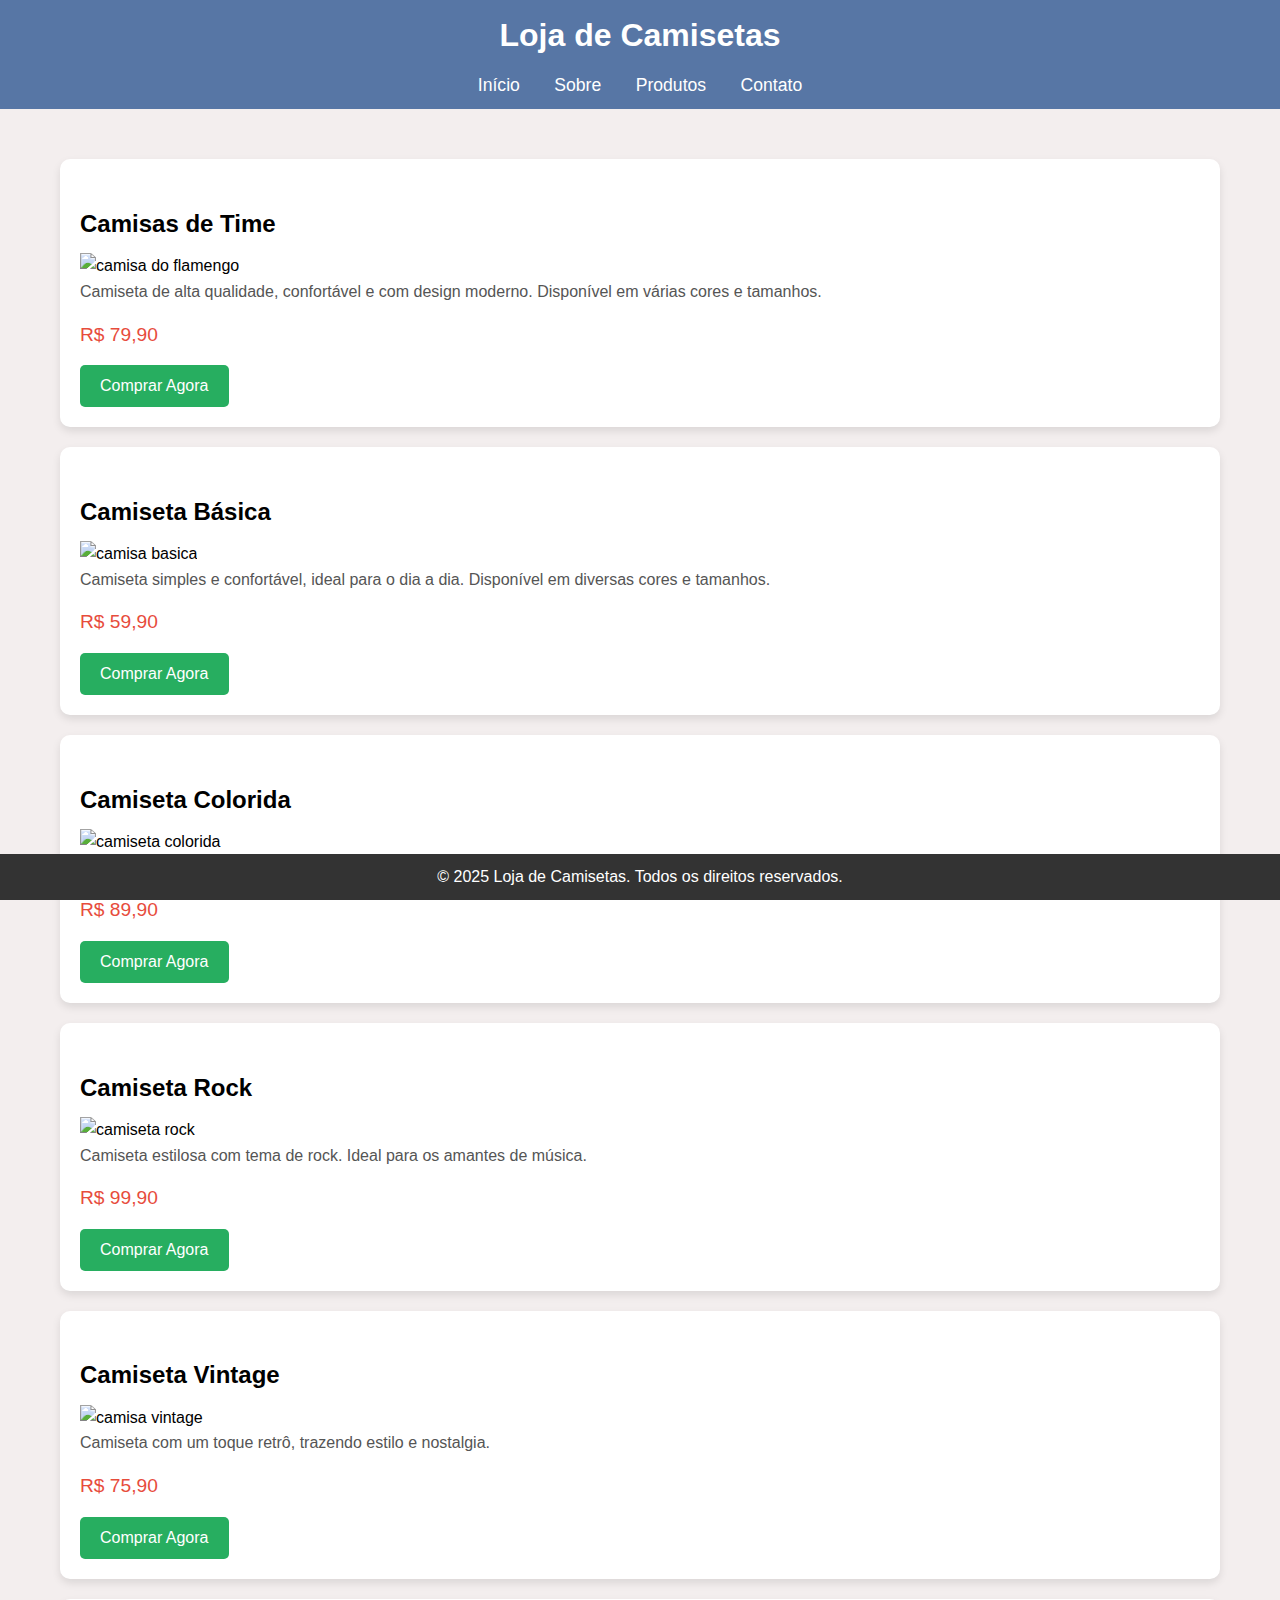
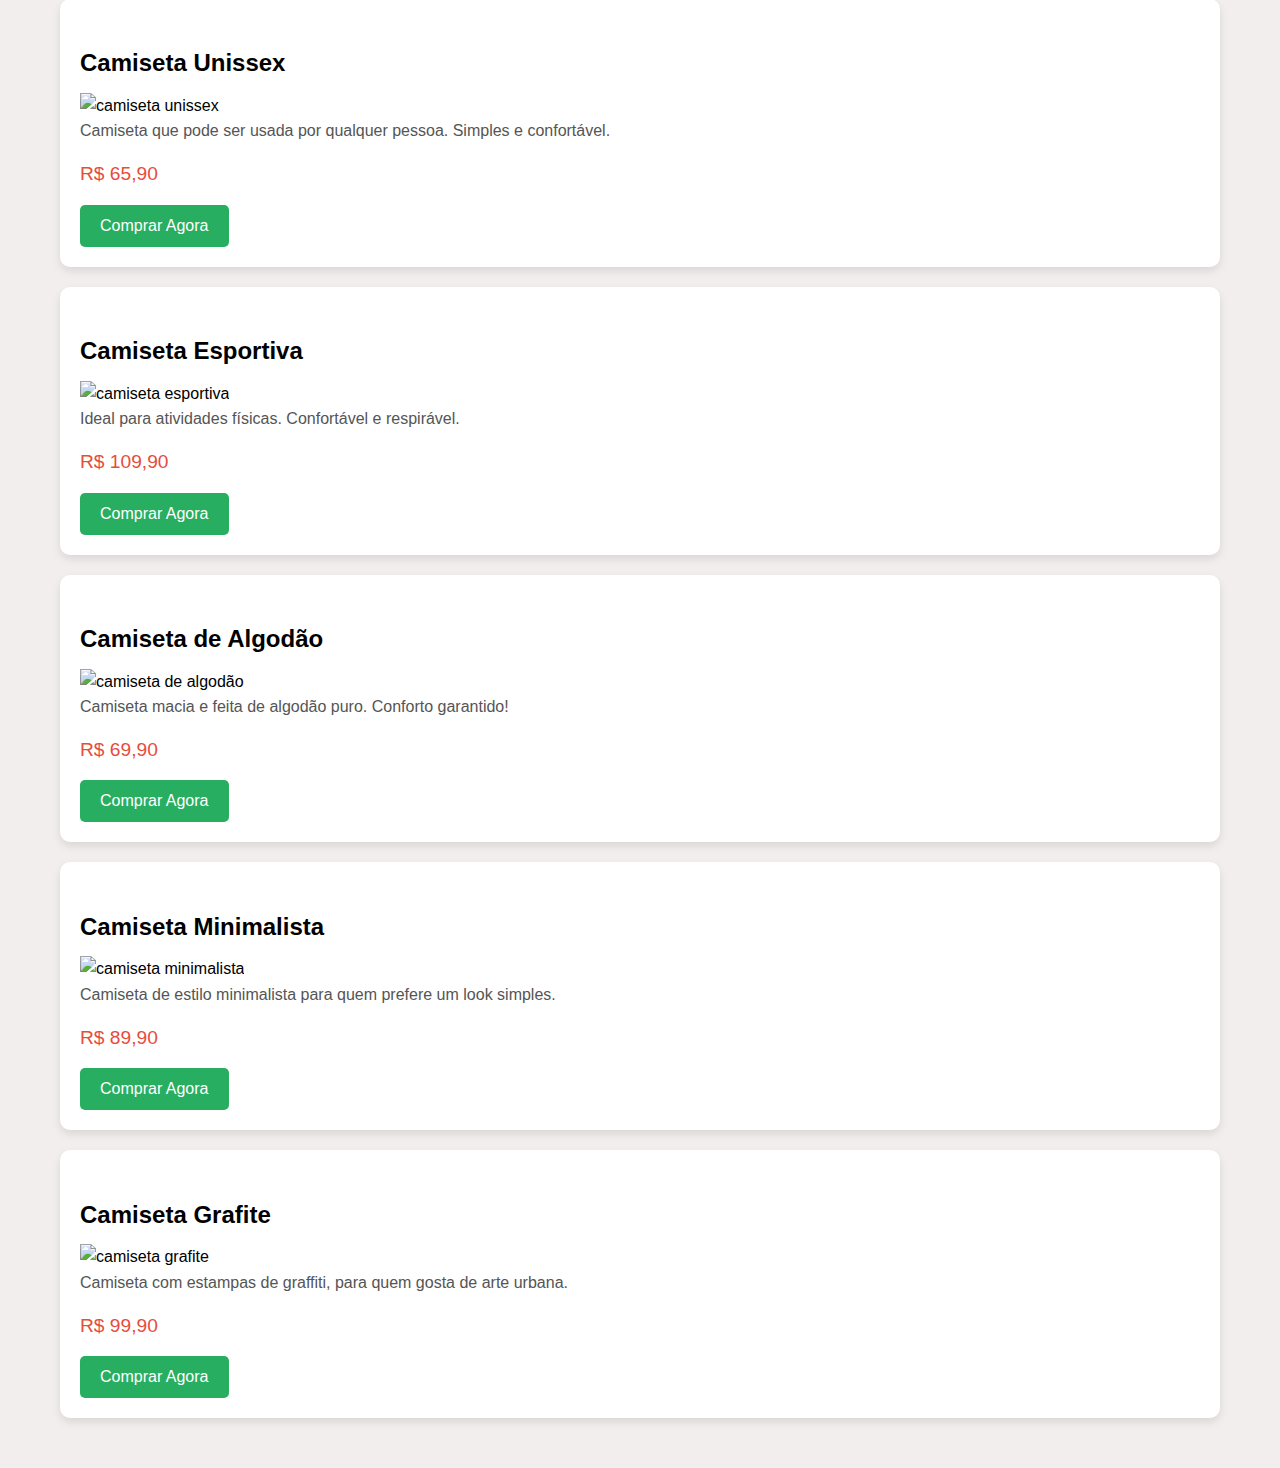
==== index.html @ 09066783 "Add files via upload" ====
<!DOCTYPE html>
<html lang="pt-br">
<head>
    <meta charset="UTF-8">
    <meta name="viewport" content="width=device-width, initial-scale=1.0">
    <title>Loja de Camisetas</title>
    <link rel="stylesheet" href="style.css">
</head>
<body>
    <header>
        <div class="logo">
            <h1>Loja de Camisetas</h1>
        </div>
        <nav>
            <ul>
                <li><a href="#">Início</a></li>
                <li><a href="#">Sobre</a></li>
                <li><a href="#">Produtos</a></li>
                <li><a href="#">Contato</a></li>
            </ul>
        </nav>
    </header>

    <section class="products">
        <!-- Produto 1 -->
        <div class="product">
            <div class="product-image">
                <img src="https://via.placeholder.com/300" alt="">
            </div>
            <div class="product-details">
                <h2>Camisas de Time</h2>
                <img src="./camisa do flamengo.jpeg" alt="camisa do flamengo">
                <p class="description">Camiseta de alta qualidade, confortável e com design moderno. Disponível em várias cores e tamanhos.</p>
                <p class="price">R$ 79,90</p>
                <button class="buy-btn">Comprar Agora</button>
            </div>
        </div>

        <!-- Produto 2 -->
        <div class="product">
            <div class="product-image">
                <img src="https://via.placeholder.com/300" alt="">
            </div>
            <div class="product-details">
                <h2>Camiseta Básica</h2>
                <img src="./camisa basica.webp" alt="camisa basica">
                <p class="description">Camiseta simples e confortável, ideal para o dia a dia. Disponível em diversas cores e tamanhos.</p>
                <p class="price">R$ 59,90</p>
                <button class="buy-btn">Comprar Agora</button>
            </div>
        </div>

        <!-- Produto 3 -->
        <div class="product">
            <div class="product-image">
                <img src="https://via.placeholder.com/300" alt="">
            </div>
            <div class="product-details">
                <h2>Camiseta Colorida</h2>
                <img src="./camisa colorida.webp" alt="camiseta colorida">
                <p class="description">Camiseta vibrante e cheia de cor. Perfeita para quem gosta de se destacar.</p>
                <p class="price">R$ 89,90</p>
                <button class="buy-btn">Comprar Agora</button>
            </div>
        </div>

        <!-- Produto 4 -->
        <div class="product">
            <div class="product-image">
                <img src="https://via.placeholder.com/300" alt="">
            </div>
            <div class="product-details">
                <h2>Camiseta Rock</h2>
                <img src="./camisa de rock.jpg"alt="camiseta rock">
                <p class="description">Camiseta estilosa com tema de rock. Ideal para os amantes de música.</p>
                <p class="price">R$ 99,90</p>
                <button class="buy-btn">Comprar Agora</button>
            </div>
        </div>

        <!-- Produto 5 -->
        <div class="product">
            <div class="product-image">
                <img src="https://via.placeholder.com/300" alt="">
            </div>
            <div class="product-details">
                <h2>Camiseta Vintage</h2>
                <img src="./camisa vintage.jpg" alt="camisa vintage">
                <p class="description">Camiseta com um toque retrô, trazendo estilo e nostalgia.</p>
                <p class="price">R$ 75,90</p>
                <button class="buy-btn">Comprar Agora</button>
            </div>
        </div>

        <!-- Produto 6 -->
        <div class="product">
            <div class="product-image">
                <img src="https://via.placeholder.com/300" alt="">
            </div>
            <div class="product-details">
                <h2>Camiseta Unissex</h2>
                <img src="./camisa unissex.avif" alt="camiseta unissex">
                <p class="description">Camiseta que pode ser usada por qualquer pessoa. Simples e confortável.</p>
                <p class="price">R$ 65,90</p>
                <button class="buy-btn">Comprar Agora</button>
            </div>
        </div>

        <!-- Produto 7 -->
        <div class="product">
            <div class="product-image">
                <img src="https://via.placeholder.com/300" alt="">
            </div>
            <div class="product-details">
                <h2>Camiseta Esportiva</h2>
                <img src="./camisa esportiva.jpeg" alt="camiseta esportiva">
                <p class="description">Ideal para atividades físicas. Confortável e respirável.</p>
                <p class="price">R$ 109,90</p>
                <button class="buy-btn">Comprar Agora</button>
            </div>
        </div>

        <!-- Produto 8 -->
        <div class="product">
            <div class="product-image">
                <img src="https://via.placeholder.com/300" alt="">
            </div>
            <div class="product-details">
                <h2>Camiseta de Algodão</h2>
                <img src="./camisa algodão.webp" alt="camiseta de algodão">
                <p class="description">Camiseta macia e feita de algodão puro. Conforto garantido!</p>
                <p class="price">R$ 69,90</p>
                <button class="buy-btn">Comprar Agora</button>
            </div>
        </div>

        <!-- Produto 9 -->
        <div class="product">
            <div class="product-image">
                <img src="https://via.placeholder.com/300" alt="">
            </div>
            <div class="product-details">
                <h2>Camiseta Minimalista</h2>
                <img src="./camisa minimalista.jpeg" alt="camiseta minimalista">
                <p class="description">Camiseta de estilo minimalista para quem prefere um look simples.</p>
                <p class="price">R$ 89,90</p>
                <button class="buy-btn">Comprar Agora</button>
            </div>
        </div>

        <!-- Produto 10 -->
        <div class="product">
            <div class="product-image">
                <img src="https://via.placeholder.com/300" alt="">
            </div>
            <div class="product-details">
                <h2>Camiseta Grafite</h2>
                <img src="./camisa grafite.webp" alt="camiseta grafite">
                <p class="description">Camiseta com estampas de graffiti, para quem gosta de arte urbana.</p>
                <p class="price">R$ 99,90</p>
                <button class="buy-btn">Comprar Agora</button>
            </div>
        </div>
    </section>

    <footer>
        <p>&copy; 2025 Loja de Camisetas. Todos os direitos reservados.</p>
    </footer>
</body>        

                                                                                                                                                   
</html>
---- style.css ----
*{
    margin:0;
    padding: 0;
    box-sizing: border-box;
}

/* Corpo da página */
body {
    font-family: Arial, sans-serif;
    line-height: 1.6;
    background-color: #f3eeee;
}

/* Cabeçalho */
header {
    background-color: #5776a5;
    color: rgb(255, 255, 255);
    padding: 10px 0;
    text-align: center;
}

header .logo h1 {
    font-size: 2rem;
}

header nav ul {
    list-style: none;
    margin-top: 10px;
}

header nav ul li {
    display: inline;
    margin: 0 15px;
}

header nav ul li a {
    color: white;
    text-decoration: none;
    font-size: 1.1rem;
}

header nav ul li a:hover {
    text-decoration: underline;
}

/* Seção de produtos */
.products {
    display: grid;
    gap: 20px;
    padding: 50px 20px;
    max-width: 1200px;
    margin: 0 auto;
}

.product {
    background-color: white;
    border-radius: 10px;
    box-shadow: 0 4px 8px rgba(0, 0, 0, 0.1);
    overflow: hidden;
    transition: transform 0.3s ease;
}

.product:hover {
    transform: translateY(-10px);
}

.product-image img {
    max-width: 100%;
    height: auto;
    border-bottom: 1px solid #ddd;
}

.product-details {
    padding: 20px;
}

.product-details h2 {
    font-size: 1.5rem;
    margin-bottom: 10px;
}

.product-details .description {
    margin-bottom: 15px;
    color: #555;
}

.product-details .price {
    font-size: 1.2rem;
    color: #e74c3c;
    margin-bottom: 15px;
}

.buy-btn {
    background-color: #27ae60;
    color: white;
    padding: 12px 20px;
    border: none;
    border-radius: 5px;
    font-size: 1rem;
    cursor: pointer;
}

.buy-btn:hover {
    background-color: #118842;
}

/* Rodapé */
footer {
    background-color: #333;
    color: white;
    text-align: center;
    padding: 10px 0;
    position: fixed;
    width: 100%;
    bottom: 0;
}

img {
    width: 50%; /* Ajusta a largura para 50% do tamanho original */
    height: auto; /* Mantém a proporção da imagem */
  }
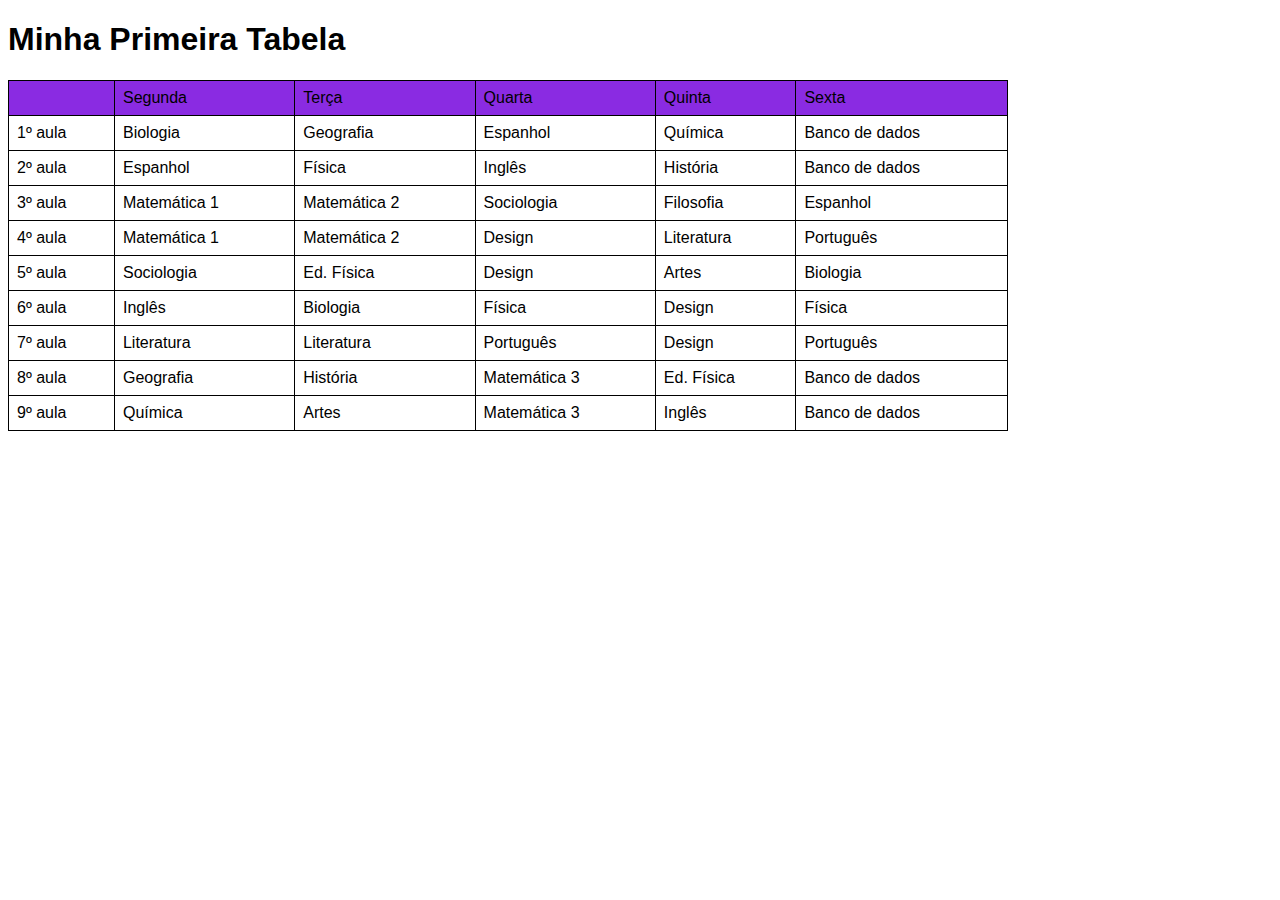
==== commit e5217919: "Add files via upload" ====
--- a/index.html
+++ b/index.html
@@ -3,170 +3,115 @@
 <head>
     <meta charset="UTF-8">
     <meta name="viewport" content="width=device-width, initial-scale=1.0">
-    <title>Loja de Camisetas</title>
-    <link rel="stylesheet" href="style.css">
+    <title>Tabelas</title>
+    <style>
+        body {
+            font-family: Arial, Helvetica, sans-serif;
+        }
+        table {
+            width: 1000px;
+            border-collapse: collapse;
+        }
+        tr.linha {
+        background-color: blueviolet;
+
+        }
+    
+        td {
+        border: 1px solid black;
+        padding: 8px;
+    }
+    </style>
 </head>
 <body>
-    <header>
-        <div class="logo">
-            <h1>Loja de Camisetas</h1>
-        </div>
-        <nav>
-            <ul>
-                <li><a href="#">Início</a></li>
-                <li><a href="#">Sobre</a></li>
-                <li><a href="#">Produtos</a></li>
-                <li><a href="#">Contato</a></li>
-            </ul>
-        </nav>
-    </header>
+    <h1>Minha Primeira Tabela</h1>
+    <!--
+    HIERARQUA DE TABELAS (simples)
+    TABLE = tabela
+        TABLE ROW = linha de tabela 
+            TABLE HEADER = cabeçalho da tabela 
+            TABLE DATA = dado de tabela 
 
-    <section class="products">
-        <!-- Produto 1 -->
-        <div class="product">
-            <div class="product-image">
-                <img src="https://via.placeholder.com/300" alt="">
-            </div>
-            <div class="product-details">
-                <h2>Camisas de Time</h2>
-                <img src="./camisa do flamengo.jpeg" alt="camisa do flamengo">
-                <p class="description">Camiseta de alta qualidade, confortável e com design moderno. Disponível em várias cores e tamanhos.</p>
-                <p class="price">R$ 79,90</p>
-                <button class="buy-btn">Comprar Agora</button>
-            </div>
-        </div>
-
-        <!-- Produto 2 -->
-        <div class="product">
-            <div class="product-image">
-                <img src="https://via.placeholder.com/300" alt="">
-            </div>
-            <div class="product-details">
-                <h2>Camiseta Básica</h2>
-                <img src="./camisa basica.webp" alt="camisa basica">
-                <p class="description">Camiseta simples e confortável, ideal para o dia a dia. Disponível em diversas cores e tamanhos.</p>
-                <p class="price">R$ 59,90</p>
-                <button class="buy-btn">Comprar Agora</button>
-            </div>
-        </div>
-
-        <!-- Produto 3 -->
-        <div class="product">
-            <div class="product-image">
-                <img src="https://via.placeholder.com/300" alt="">
-            </div>
-            <div class="product-details">
-                <h2>Camiseta Colorida</h2>
-                <img src="./camisa colorida.webp" alt="camiseta colorida">
-                <p class="description">Camiseta vibrante e cheia de cor. Perfeita para quem gosta de se destacar.</p>
-                <p class="price">R$ 89,90</p>
-                <button class="buy-btn">Comprar Agora</button>
-            </div>
-        </div>
-
-        <!-- Produto 4 -->
-        <div class="product">
-            <div class="product-image">
-                <img src="https://via.placeholder.com/300" alt="">
-            </div>
-            <div class="product-details">
-                <h2>Camiseta Rock</h2>
-                <img src="./camisa de rock.jpg"alt="camiseta rock">
-                <p class="description">Camiseta estilosa com tema de rock. Ideal para os amantes de música.</p>
-                <p class="price">R$ 99,90</p>
-                <button class="buy-btn">Comprar Agora</button>
-            </div>
-        </div>
-
-        <!-- Produto 5 -->
-        <div class="product">
-            <div class="product-image">
-                <img src="https://via.placeholder.com/300" alt="">
-            </div>
-            <div class="product-details">
-                <h2>Camiseta Vintage</h2>
-                <img src="./camisa vintage.jpg" alt="camisa vintage">
-                <p class="description">Camiseta com um toque retrô, trazendo estilo e nostalgia.</p>
-                <p class="price">R$ 75,90</p>
-                <button class="buy-btn">Comprar Agora</button>
-            </div>
-        </div>
-
-        <!-- Produto 6 -->
-        <div class="product">
-            <div class="product-image">
-                <img src="https://via.placeholder.com/300" alt="">
-            </div>
-            <div class="product-details">
-                <h2>Camiseta Unissex</h2>
-                <img src="./camisa unissex.avif" alt="camiseta unissex">
-                <p class="description">Camiseta que pode ser usada por qualquer pessoa. Simples e confortável.</p>
-                <p class="price">R$ 65,90</p>
-                <button class="buy-btn">Comprar Agora</button>
-            </div>
-        </div>
-
-        <!-- Produto 7 -->
-        <div class="product">
-            <div class="product-image">
-                <img src="https://via.placeholder.com/300" alt="">
-            </div>
-            <div class="product-details">
-                <h2>Camiseta Esportiva</h2>
-                <img src="./camisa esportiva.jpeg" alt="camiseta esportiva">
-                <p class="description">Ideal para atividades físicas. Confortável e respirável.</p>
-                <p class="price">R$ 109,90</p>
-                <button class="buy-btn">Comprar Agora</button>
-            </div>
-        </div>
-
-        <!-- Produto 8 -->
-        <div class="product">
-            <div class="product-image">
-                <img src="https://via.placeholder.com/300" alt="">
-            </div>
-            <div class="product-details">
-                <h2>Camiseta de Algodão</h2>
-                <img src="./camisa algodão.webp" alt="camiseta de algodão">
-                <p class="description">Camiseta macia e feita de algodão puro. Conforto garantido!</p>
-                <p class="price">R$ 69,90</p>
-                <button class="buy-btn">Comprar Agora</button>
-            </div>
-        </div>
-
-        <!-- Produto 9 -->
-        <div class="product">
-            <div class="product-image">
-                <img src="https://via.placeholder.com/300" alt="">
-            </div>
-            <div class="product-details">
-                <h2>Camiseta Minimalista</h2>
-                <img src="./camisa minimalista.jpeg" alt="camiseta minimalista">
-                <p class="description">Camiseta de estilo minimalista para quem prefere um look simples.</p>
-                <p class="price">R$ 89,90</p>
-                <button class="buy-btn">Comprar Agora</button>
-            </div>
-        </div>
-
-        <!-- Produto 10 -->
-        <div class="product">
-            <div class="product-image">
-                <img src="https://via.placeholder.com/300" alt="">
-            </div>
-            <div class="product-details">
-                <h2>Camiseta Grafite</h2>
-                <img src="./camisa grafite.webp" alt="camiseta grafite">
-                <p class="description">Camiseta com estampas de graffiti, para quem gosta de arte urbana.</p>
-                <p class="price">R$ 99,90</p>
-                <button class="buy-btn">Comprar Agora</button>
-            </div>
-        </div>
-    </section>
-
-    <footer>
-        <p>&copy; 2025 Loja de Camisetas. Todos os direitos reservados.</p>
-    </footer>
-</body>        
-
-                                                                                                                                                   
-</html>
+    -->
+     <table>
+        <tr class="linha"> <!-- Primeira linha-->
+            <td> </td>
+            <td>Segunda </td>
+            <td> Terça</td>
+            <td>Quarta </td>
+            <td>Quinta </td>
+            <td>Sexta</td>
+        </tr>
+            <td>1º aula</td>
+            <td> Biologia </td>
+            <td> Geografia </td>
+            <td> Espanhol </td>
+            <td> Química </td>
+            <td> Banco de dados </td>
+        <tr>
+            <td>2º aula </td>
+            <td>Espanhol</td>
+            <td>Física</td>
+            <td>Inglês</td>
+            <td>História</td>
+            <td>Banco de dados</td>
+        </tr>
+        <tr>
+            <td>3º aula</td>
+            <td>Matemática 1</td>
+            <td>Matemática 2</td>
+            <td>Sociologia</td>
+            <td>Filosofia</td>
+            <td>Espanhol</td>
+        </tr>
+        <tr>
+            <td>4º aula</td>
+            <td>Matemática 1</td>
+            <td>Matemática 2</td>
+            <td>Design</td>
+            <td>Literatura</td>
+            <td>Português</td>
+        </tr>
+        <tr>
+            <td>5º aula</td>
+            <td>Sociologia</td>
+            <td>Ed. Física</td>
+            <td>Design</td>
+            <td>Artes</td>
+            <td>Biologia</td>
+        </tr>
+        <tr>
+            <td>6º aula</td>
+            <td>Inglês</td>
+            <td>Biologia</td>
+            <td>Física</td>
+            <td>Design</td>
+            <td>Física</td>
+        </tr>
+        <tr>
+            <td>7º aula</td>
+            <td>Literatura</td>
+            <td>Literatura</td>
+            <td>Português</td>
+            <td>Design</td>
+            <td>Português</td>
+        </tr>
+        <tr>
+            <td>8º aula</td>
+            <td>Geografia</td>
+            <td>História</td>
+            <td>Matemática 3</td>
+            <td>Ed. Física</td>
+            <td>Banco de dados</td>
+        </tr>
+        <tr>
+            <td>9º aula</td>
+            <td>Química</td>
+            <td>Artes</td>
+            <td>Matemática 3</td>
+            <td>Inglês</td>
+            <td>Banco de dados</td>
+        </tr>
+     </table>
+</body>
+</html>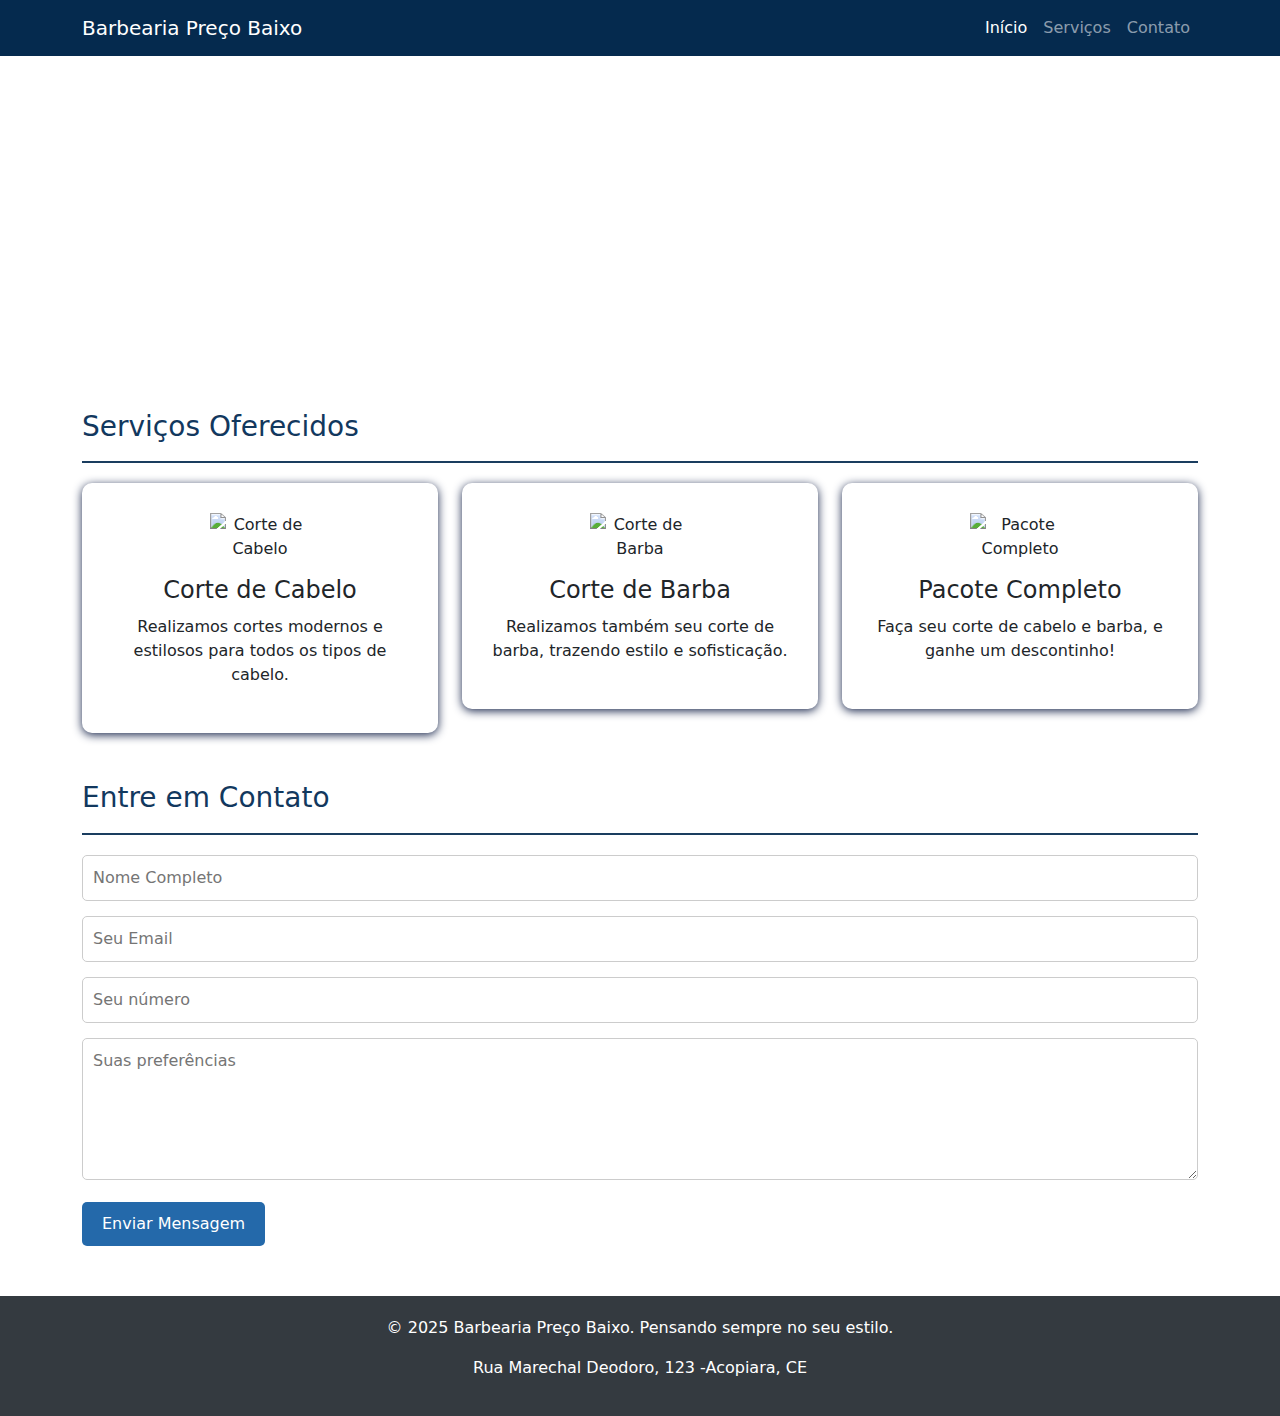
==== commit 3c8cf232: "Add files via upload" ====
--- a/index.html
+++ b/index.html
@@ -1,117 +1,93 @@
 <!DOCTYPE html>
-<html lang="pt-br">
+<html lang="en">
 <head>
     <meta charset="UTF-8">
     <meta name="viewport" content="width=device-width, initial-scale=1.0">
-    <title>Tabelas</title>
-    <style>
-        body {
-            font-family: Arial, Helvetica, sans-serif;
-        }
-        table {
-            width: 1000px;
-            border-collapse: collapse;
-        }
-        tr.linha {
-        background-color: blueviolet;
-
-        }
-    
-        td {
-        border: 1px solid black;
-        padding: 8px;
-    }
-    </style>
+    <title>Barbearia</title>
+    <link href="https://cdn.jsdelivr.net/npm/bootstrap@5.3.0-alpha1/dist/css/bootstrap.min.css" rel="stylesheet">
+    <link rel="stylesheet" href="./style.css">
 </head>
 <body>
-    <h1>Minha Primeira Tabela</h1>
-    <!--
-    HIERARQUA DE TABELAS (simples)
-    TABLE = tabela
-        TABLE ROW = linha de tabela 
-            TABLE HEADER = cabeçalho da tabela 
-            TABLE DATA = dado de tabela 
+    <nav class="navbar navbar-expand-lg navbar-dark">
+        <div class="container">
+            <a class="navbar-brand" href="#">Barbearia Preço Baixo</a>
+            <button class="navbar-toggler" type="button" data-bs-toggle="collapse" data-bs-target="#navbarNav"
+                aria-controls="navbarNav" aria-expanded="false" aria-label="Toggle navigation">
+                <span class="navbar-toggler-icon"></span>
+            </button>
+            <div class="collapse navbar-collapse" id="navbarNav">
+                <ul class="navbar-nav ms-auto">
+                    <li class="nav-item">
+                        <a class="nav-link active" href="#home">Início</a>
+                    </li>
+                    <li class="nav-item">
+                        <a class="nav-link" href="#services">Serviços</a>
+                    </li>
+                    <li class="nav-item">
+                        <a class="nav-link" href="#contact">Contato</a>
+                    </li>
+                </ul>
+            </div>
+        </div>
+    </nav>
 
-    -->
-     <table>
-        <tr class="linha"> <!-- Primeira linha-->
-            <td> </td>
-            <td>Segunda </td>
-            <td> Terça</td>
-            <td>Quarta </td>
-            <td>Quinta </td>
-            <td>Sexta</td>
-        </tr>
-            <td>1º aula</td>
-            <td> Biologia </td>
-            <td> Geografia </td>
-            <td> Espanhol </td>
-            <td> Química </td>
-            <td> Banco de dados </td>
-        <tr>
-            <td>2º aula </td>
-            <td>Espanhol</td>
-            <td>Física</td>
-            <td>Inglês</td>
-            <td>História</td>
-            <td>Banco de dados</td>
-        </tr>
-        <tr>
-            <td>3º aula</td>
-            <td>Matemática 1</td>
-            <td>Matemática 2</td>
-            <td>Sociologia</td>
-            <td>Filosofia</td>
-            <td>Espanhol</td>
-        </tr>
-        <tr>
-            <td>4º aula</td>
-            <td>Matemática 1</td>
-            <td>Matemática 2</td>
-            <td>Design</td>
-            <td>Literatura</td>
-            <td>Português</td>
-        </tr>
-        <tr>
-            <td>5º aula</td>
-            <td>Sociologia</td>
-            <td>Ed. Física</td>
-            <td>Design</td>
-            <td>Artes</td>
-            <td>Biologia</td>
-        </tr>
-        <tr>
-            <td>6º aula</td>
-            <td>Inglês</td>
-            <td>Biologia</td>
-            <td>Física</td>
-            <td>Design</td>
-            <td>Física</td>
-        </tr>
-        <tr>
-            <td>7º aula</td>
-            <td>Literatura</td>
-            <td>Literatura</td>
-            <td>Português</td>
-            <td>Design</td>
-            <td>Português</td>
-        </tr>
-        <tr>
-            <td>8º aula</td>
-            <td>Geografia</td>
-            <td>História</td>
-            <td>Matemática 3</td>
-            <td>Ed. Física</td>
-            <td>Banco de dados</td>
-        </tr>
-        <tr>
-            <td>9º aula</td>
-            <td>Química</td>
-            <td>Artes</td>
-            <td>Matemática 3</td>
-            <td>Inglês</td>
-            <td>Banco de dados</td>
-        </tr>
-     </table>
+    <!-- Hero Section -->
+    <div class="hero" id="home">
+        <h1>Bem-vindo à Barbearia Preço Baixo</h1>
+        <p>Entre feio e saia lindo, gastando apenas o necessário.</p>
+    </div>
+
+    <!-- Serviços -->
+    <div class="container my-5" id="services">
+        <div class="section-title">
+            <h3>Serviços Oferecidos</h3>
+        </div>
+        <div class="row text-center">
+            <div class="col-md-4">
+                <div class="service-item">
+                    <img src="./mullet3.jpeg" alt="Corte de Cabelo">
+                    <h4>Corte de Cabelo</h4>
+                    <p>Realizamos cortes modernos e estilosos para todos os tipos de cabelo.</p>
+                </div>
+            </div>
+            <div class="col-md-4">
+                <div class="service-item">
+                    <img src="./barba.jpg" alt="Corte de Barba">
+                    <h4>Corte de Barba</h4>
+                    <p>Realizamos também seu corte de barba, trazendo estilo e sofisticação.</p>
+                </div>
+            </div>
+            <div class="col-md-4">
+                <div class="service-item">
+                    <img src="./cabelo e barba.jpg" alt="Pacote Completo">
+                    <h4>Pacote Completo</h4>
+                    <p>Faça seu corte de cabelo e barba, e ganhe um descontinho!</p>
+                </div>
+            </div>
+        </div>
+    </div>
+
+    <!-- Contato -->
+    <div class="container my-5" id="contact">
+        <div class="section-title">
+            <h3>Entre em Contato</h3>
+        </div>
+        <form class="contact-form">
+            <input type="text" placeholder="Nome Completo" required>
+            <input type="email" placeholder="Seu Email" required>
+            <input type="number" placeholder="Seu número" required>
+            <textarea rows="5" placeholder="Suas preferências" required></textarea>
+            <button type="submit">Enviar Mensagem</button>
+        </form>
+    </div>
+
+    <!-- Footer -->
+    <div class="footer">
+        <p>&copy; 2025 Barbearia Preço Baixo. Pensando sempre no seu estilo.</p>
+        <p>Rua Marechal Deodoro, 123 -Acopiara, CE</p>
+    </div>
+
+    <!-- Scripts do Bootstrap -->
+    <script src="https://cdn.jsdelivr.net/npm/bootstrap@5.3.0-alpha1/dist/js/bootstrap.bundle.min.js"></script>
 </body>
 </html>--- a/style.css
+++ b/style.css
@@ -0,0 +1,75 @@
+.navbar {
+    background-color: #052a4e;
+}
+
+.navbar-brand {
+    color: #fff;
+}
+
+.hero {
+    background-image: url('./azul\ escuro.avif');
+    background-size: cover;
+    background-position: center;
+    color: white;
+    padding: 100px 0;
+    text-align: center;
+}
+
+.hero h1 {
+    font-size: 3rem;
+    font-weight: bold;
+}
+
+.section-title {
+    color: #12385e;
+    border-bottom: 2px solid #1a3d5f;
+    padding-bottom: 10px;
+    margin-bottom: 20px;
+}
+
+.service-item {
+    text-align: center;
+    padding: 30px;
+    background-color: #fff;
+    border-radius: 10px;
+    box-shadow: 0 2px 10px rgb(27, 40, 77);
+}
+
+.service-item img {
+    max-width: 100px;
+    margin-bottom: 15px;
+}
+
+.service-item h4 {
+    margin-bottom: 10px;
+}
+
+.footer {
+    background-color: #343a40;
+    color: white;
+    text-align: center;
+    padding: 20px;
+    margin-top: 50px;
+}
+
+.contact-form input,
+.contact-form textarea {
+    margin-bottom: 15px;
+    padding: 10px;
+    width: 100%;
+    border: 1px solid #ccc;
+    border-radius: 5px;
+}
+
+.contact-form button {
+    background-color: #2469aa;
+    color: white;
+    padding: 10px 20px;
+    border: none;
+    border-radius: 5px;
+    cursor: pointer;
+}
+
+.contact-form button:hover {
+    background-color: #1c148a;
+}
